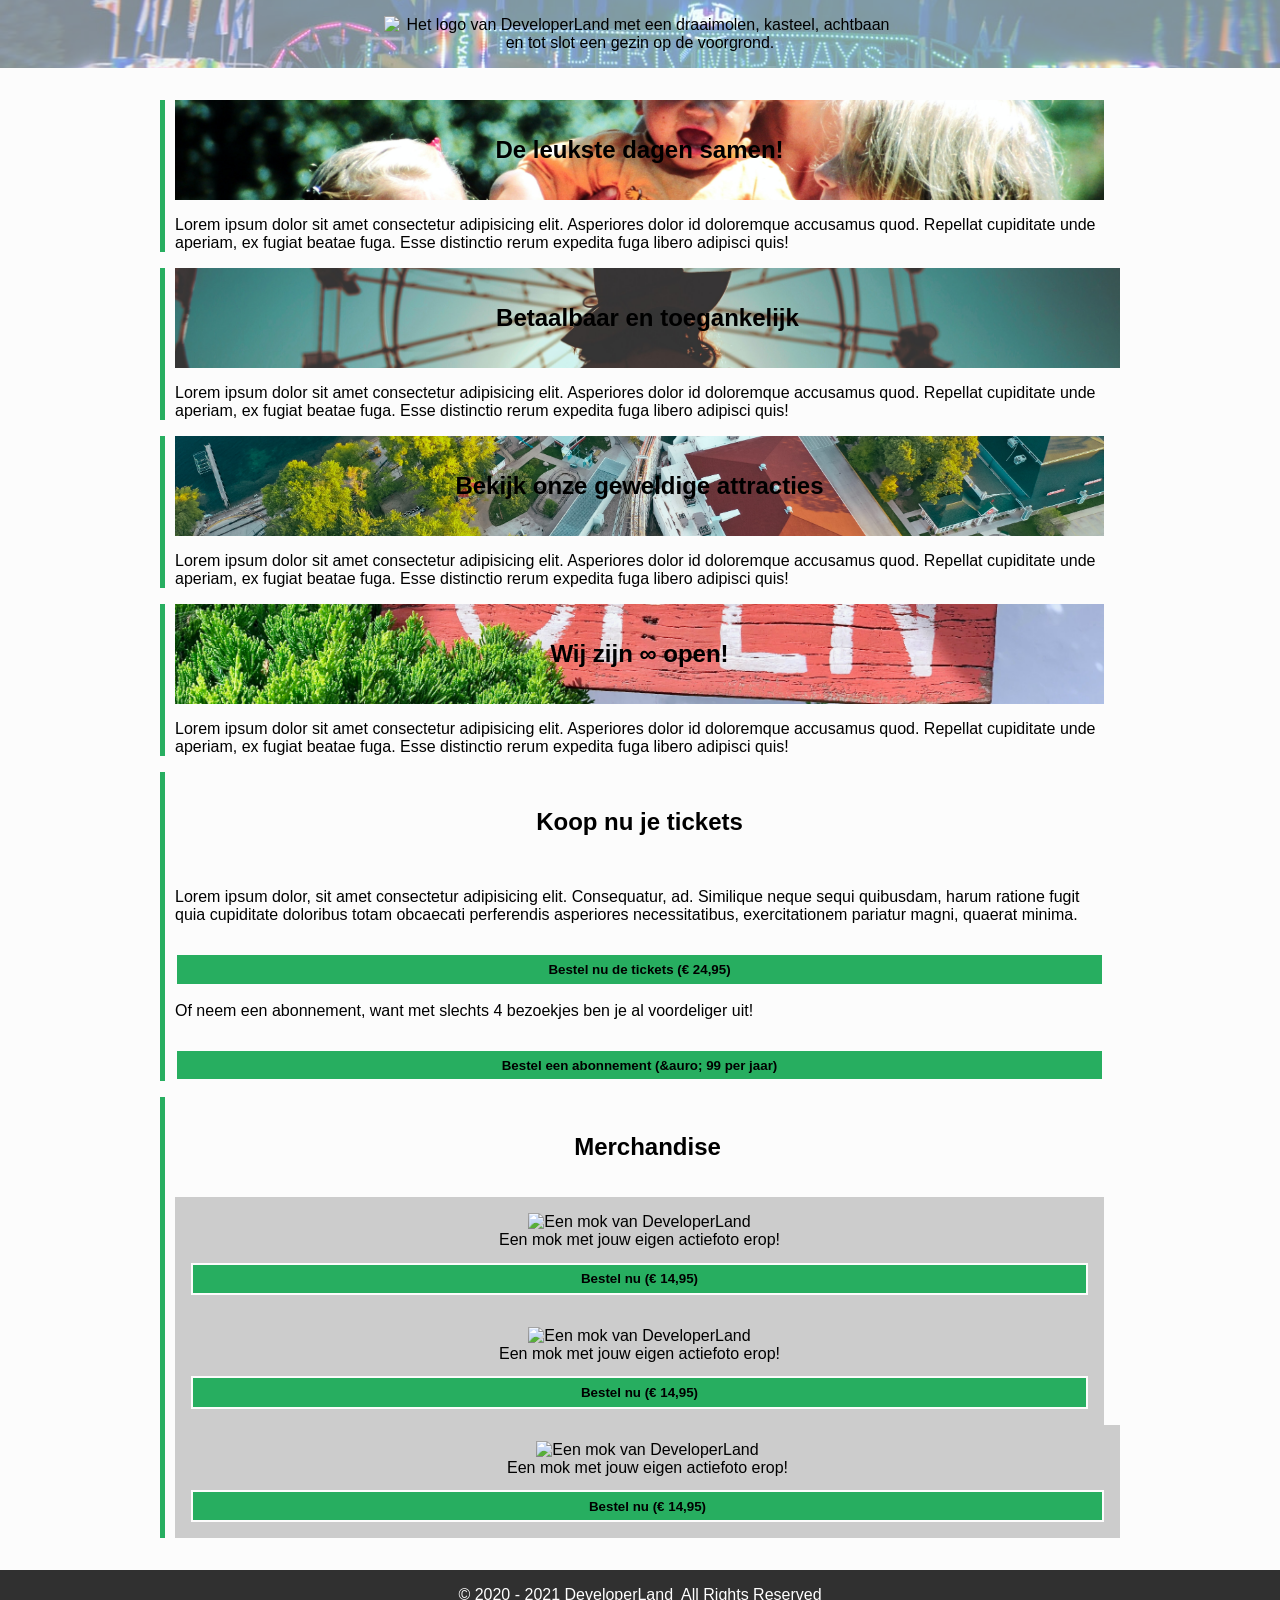
==== PARKWEBSITE/index.html @ ca36c083 "Initial commit" ====
<!DOCTYPE html>
<html lang="en">
<head>
  <meta charset="UTF-8">
  <meta name="viewport" content="width=device-width, initial-scale=1.0">
  <title>DeveloperLand - Het meest leerzame prepark voor het hele gezin!</title>

  <link rel="stylesheet" href="styles/main.css">
</head>
<body>
  <header>
    <div class="header-content">
      <div class="wrapper">
        <img src="logo-big-v3.png" alt="Het logo van DeveloperLand met een draaimolen, kasteel, achtbaan en tot slot een gezin op de voorgrond." class="logo hidden-on-sm">
        <h1 class="hidden-on-lg">DeveloperLand</h1>
      </div>
    </div>
  </header>
  <main>
    <div class="wrapper">
      <div class="row">
        <article>
          <h2 class="fun-for-family">De leukste dagen samen!</h2>
          <p>Lorem ipsum dolor sit amet consectetur adipisicing elit. Asperiores dolor id doloremque accusamus quod. Repellat cupiditate unde aperiam, ex fugiat beatae fuga. Esse distinctio rerum expedita fuga libero adipisci quis!</p>
        </article>
        <article>
          <h2 class="accessibility">Betaalbaar en toegankelijk</h2>
          <p>Lorem ipsum dolor sit amet consectetur adipisicing elit. Asperiores dolor id doloremque accusamus quod. Repellat cupiditate unde aperiam, ex fugiat beatae fuga. Esse distinctio rerum expedita fuga libero adipisci quis!</p>
        </article>
      </div>
      <article>
          <h2 class="rides">Bekijk onze geweldige attracties</h2>
          <p>Lorem ipsum dolor sit amet consectetur adipisicing elit. Asperiores dolor id doloremque accusamus quod. Repellat cupiditate unde aperiam, ex fugiat beatae fuga. Esse distinctio rerum expedita fuga libero adipisci quis!</p>
      </article>
      <article>
          <h2 class="open-forever">Wij zijn &#8734; open!</h2>
          <p>Lorem ipsum dolor sit amet consectetur adipisicing elit. Asperiores dolor id doloremque accusamus quod. Repellat cupiditate unde aperiam, ex fugiat beatae fuga. Esse distinctio rerum expedita fuga libero adipisci quis!</p>
      </article>
      <article class="emphasize">
        <h2>Koop nu je tickets</h2>
        <p>Lorem ipsum dolor, sit amet consectetur adipisicing elit. Consequatur, ad. Similique neque sequi quibusdam, harum ratione fugit quia cupiditate doloribus totam obcaecati perferendis asperiores necessitatibus, exercitationem pariatur magni, quaerat minima.</p>
        <p>
          <button>Bestel nu de tickets (&euro; 24,95)</button>
        </p>
        <p>
          Of neem een abonnement, want met slechts 4 bezoekjes ben je al voordeliger uit!
        </p>
        <p>
          <button>Bestel een abonnement (&auro; 99 per jaar)</button>
        </p>
      </article>
      <article>
        <h2>Merchandise</h2>
        <div class="row">
          <div class="product">
            <img src="merchandise/mok.JPG" alt="Een mok van DeveloperLand">
            <span>Een mok met jouw eigen actiefoto erop!</span>
            <a href="product.html"><button>Bestel nu (&euro; 14,95)</button></a>
          </div>
          <div class="product">
            <img src="merchandise/mok.JPG" alt="Een mok van DeveloperLand">
            <span>Een mok met jouw eigen actiefoto erop!</span>
            <a href="product.html"><button>Bestel nu (&euro; 14,95)</button></a>
          </div>
          <div class="product">
            <img src="merchandise/mok.JPG" alt="Een mok van DeveloperLand">
            <span>Een mok met jouw eigen actiefoto erop!</span>
            <a href="product.html"><button>Bestel nu (&euro; 14,95)</button></a>
          </div>
        </div>
      </article>
    </div>
  </main>
  <footer>
    <div class="wrapper">
      <div class="copyright">
        &copy; 2020 - 2021 DeveloperLand&nbsp;&nbsp;All Rights Reserved
      </div>
    </div>
  </footer>
</body>
</html>
---- PARKWEBSITE/styles/main.css ----
/*
  Afgesproken kleuren:

    * Lichte achtergrond: #FCFCFC
    * Medium achtergrond: #CCCCCC
    * Donkere achtergrond: #303030

    * Primaire kleur: #27AE60
    * Secundaire kleur: #2F80ED
*/

body, html{
  margin: 0;
  padding: 0;

  font-family: 'Segoe UI', Tahoma, Geneva, Verdana, sans-serif;
  background: #FCFCFC;
}

.wrapper{
  max-width: 960px;
  width: 100%;
  margin: 0 auto;
}

header{
  background: url('../images/park01.jpg');
  background-size: cover;
  background-position: center;
  background-color: #CCCCCC;
}

.header-content{
  padding: 1em;

  text-align: center;
  background-color: rgba(255, 255, 255, 0.5);

  /* Deze animatie wordt onder aan dit bestand gedefinieerd/aangemaakt */
  -webkit-animation: fadein 4s; /* Safari, Chrome and Opera > 12.1 */
  -moz-animation: fadein 4s; /* Firefox < 16 */
  -ms-animation: fadein 4s; /* Internet Explorer */
  -o-animation: fadein 4s; /* Opera < 12.1 */
  animation: fadein 4s;
}

.logo{
  margin: 0 auto;
  width: 512px;
}

h1{
  margin: 0;
  font-family: 'Heartbeat';
  color: #27AE60;
  text-shadow: 
    3px 3px 0 #FCFCFC,
    -1px -1px 0 #FCFCFC,  
    1px -1px 0 #FCFCFC,
    -1px 1px 0 #FCFCFC,
    1px 1px 0 #FCFCFC;
}

h2{
  border-left: 5px solid #27AE60;
  padding-left: 10px;
}

main{
  padding: 1em;
}

table{
  margin-top: 1em;
  width: 100%;
  border-collapse: collapse;
}

table th{
  text-align: start;
}

table thead, table tbody{
  border-bottom: 1px solid #303030;
}

table th.slim{
  width: 100px;
}

table tfoot{
  font-weight: bold;
}

article{
  border-left: 5px solid #27AE60;
  padding-left: 10px;
  margin: 1em 1em 1em 0;
}
article:last-of-type{
  margin-right: 0;
}

article h2{
  margin: 0;
  padding: 1.5em;
  border-left: none;
  background-position: center;
  background-size: cover;
  text-align: center;
}
article h2.fun-for-family{
  background-image: url('../images/family-fun-george-arthur-pflueger.jpg');
}
article h2.accessibility{
  background-image: url('../images/accessible-eunice-stahl.jpg');
}
article h2.rides{
  background-image: url('../images/drone-drew-dau.jpg');
}
article h2.open-forever{
  background-image: url('../images/open-james-lee.jpg');
}

.product{
  margin-right: 1em;
  padding: 1em;
  background: #CCCCCC;
  text-align: center;
}
.product:last-of-type{
  margin-right: 0;
}

.product span{
  display: block;
}
.product img{
  width: 100%;
  max-width: 250px;
  margin: 0 auto;
}

button{
  width: 100%;
  margin-top: 1em;
  padding: .5em;
  background: #27AE60;
  border: 2px solid #FCFCFC;
  color: #000000;
  font-weight: bold;
}

.payment-option{
  height: 64px;
}

.sidy-by-side{
}

.description{
  flex: 1;
}

footer{
  padding: 1em;
  background: #303030;
  color: #ffffff;
}

.copyright{
  text-align: center;
}

.hidden-on-lg{
  display: none;
}
.hidden-on-sm{
  display: block;
}

/* 
  ##Device = Most of the Smartphones Mobiles (Portrait)
  ##Screen = B/w 320px to 479px
  Bron: https://gist.github.com/gokulkrishh/242e68d1ee94ad05f488
*/

@media (max-width: 480px) {

}

/* 
  ##Device = Tablets, Ipads (portrait)
  ##Screen = B/w 768px to 1024px
*/

@media (max-width: 1024px) {
  .logo{
    margin: 0 auto;
    width: 256px;
  }

  .row{
    flex-direction: column;
  }
  .sidy-by-side{
    flex-direction: column;
    align-items: center;
  }
}

/*
  help! Het lettertype wordt om een of andere reden niet goed geladen... Misschien heeft het iets met het pad naar de fonts te maken?
*/
@font-face {
  font-family: 'Heartbeat';
  src:  url('fonts/heartbeat.eot') format('eot'),
        url('fonts/heartbeat.otf') format('otf'),
        url('fonts/heartbeat.woff') format('woff'),
        url('fonts/heartbeat.svg') format('svg'),
        url('fonts/heartbeat.ttf') format('ttf');
}

/*
  Animations for fading in logo on page load
*/
@keyframes fadein {
from { opacity: 0; }
to   { opacity: 1; }
}

/* Firefox < 16 */
@-moz-keyframes fadein {
from { opacity: 0; }
to   { opacity: 1; }
}

/* Safari, Chrome and Opera > 12.1 */
@-webkit-keyframes fadein {
from { opacity: 0; }
to   { opacity: 1; }
}

/* Internet Explorer */
@-ms-keyframes fadein {
from { opacity: 0; }
to   { opacity: 1; }
}

/* Opera < 12.1 */
@-o-keyframes fadein {
from { opacity: 0; }
to   { opacity: 1; }
}
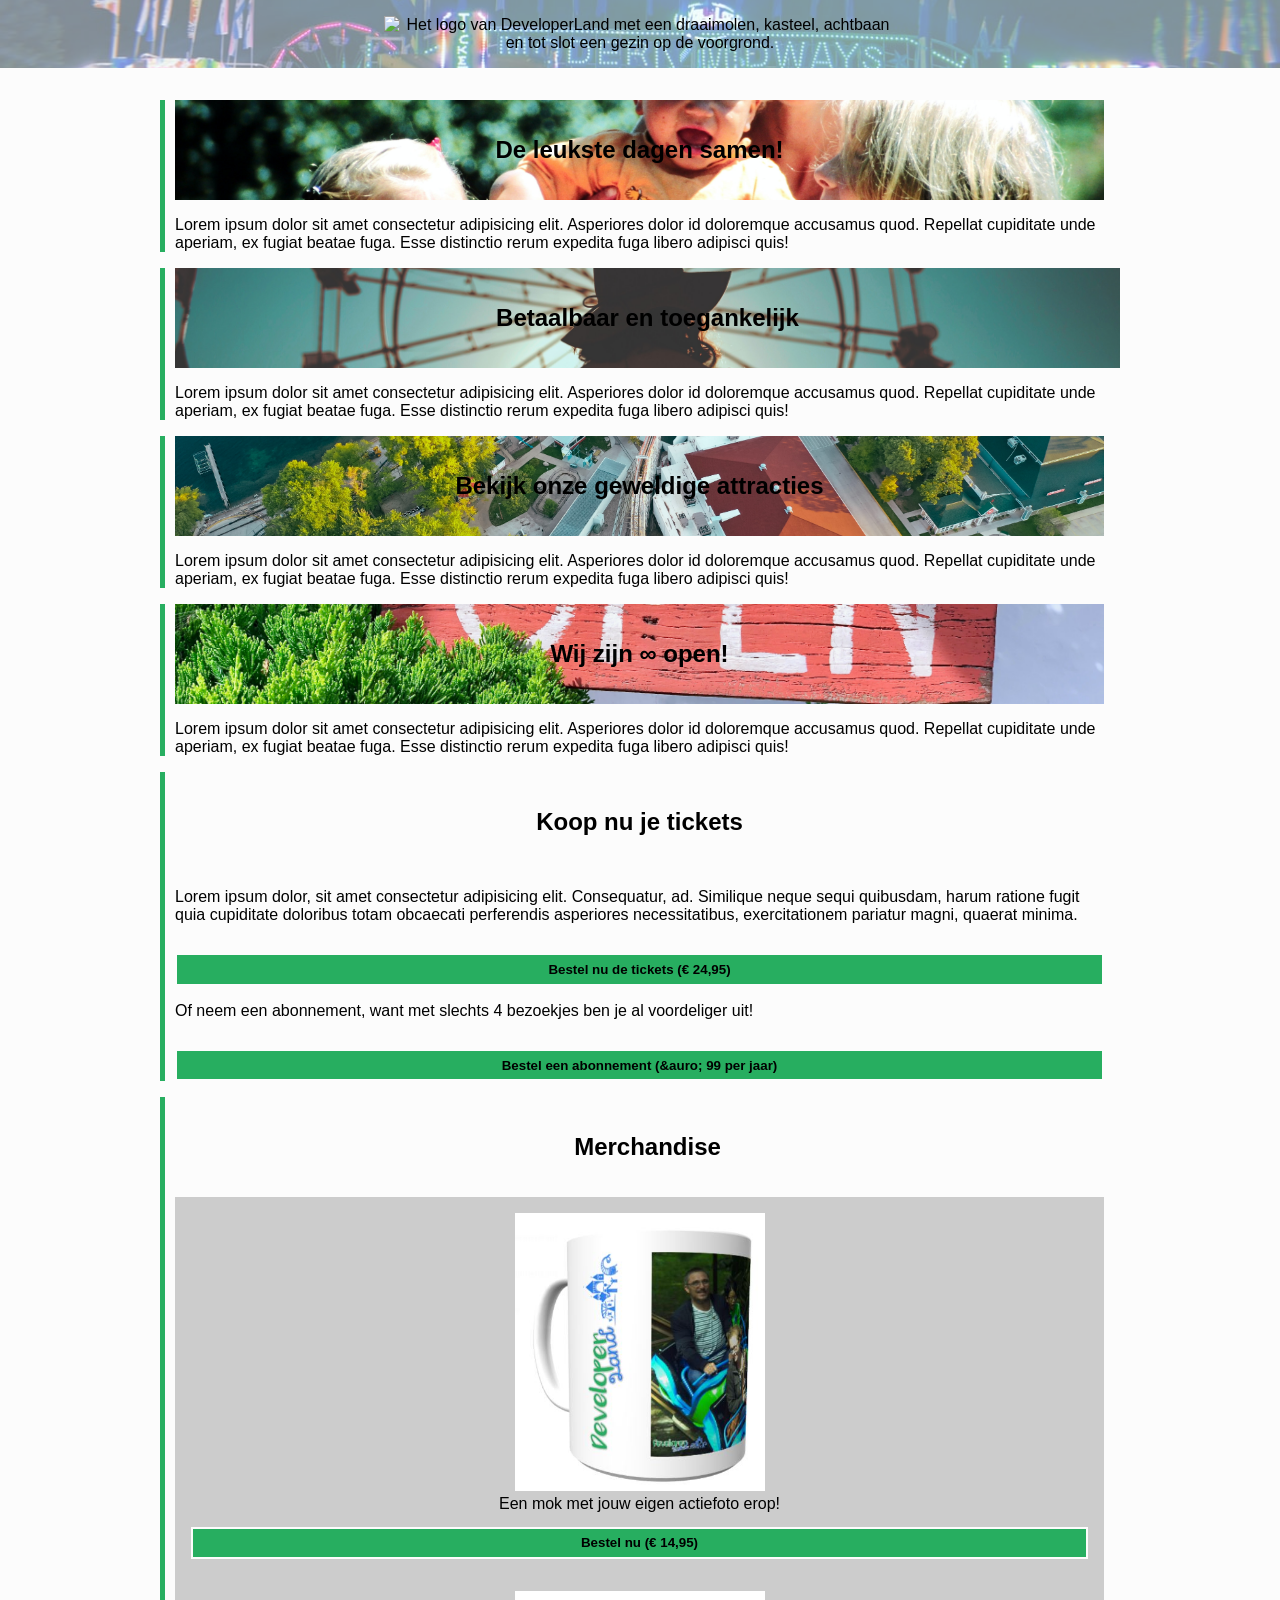
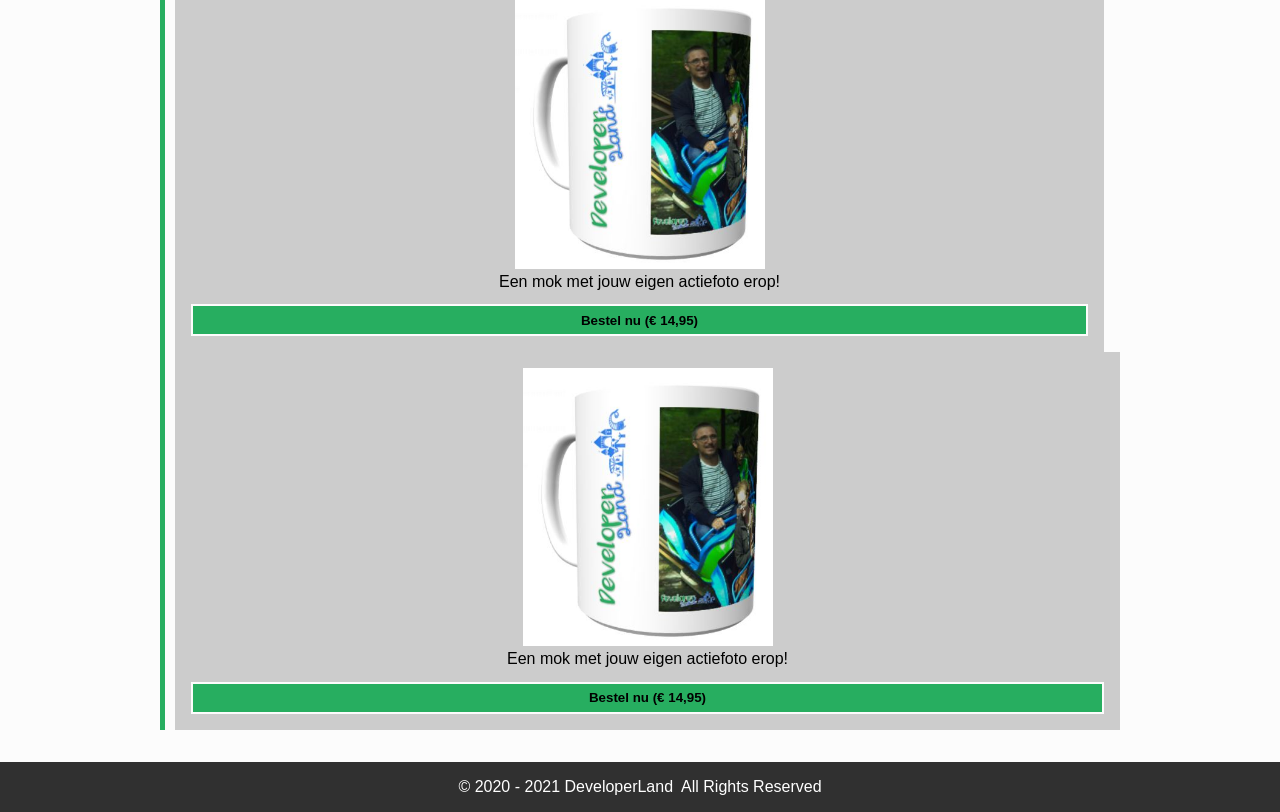
==== commit db5456a6: "ticket 2/mok image ik heb de image link aangepast waarbij deze mok nu goed wordt weergegeven in het " ====
--- a/PARKWEBSITE/index.html
+++ b/PARKWEBSITE/index.html
@@ -53,17 +53,17 @@
         <h2>Merchandise</h2>
         <div class="row">
           <div class="product">
-            <img src="merchandise/mok.JPG" alt="Een mok van DeveloperLand">
+            <img src="images/merchandise/mok.JPG" alt="Een mok van DeveloperLand">
             <span>Een mok met jouw eigen actiefoto erop!</span>
             <a href="product.html"><button>Bestel nu (&euro; 14,95)</button></a>
           </div>
           <div class="product">
-            <img src="merchandise/mok.JPG" alt="Een mok van DeveloperLand">
+            <img src="images/merchandise/mok.JPG" alt="Een mok van DeveloperLand">
             <span>Een mok met jouw eigen actiefoto erop!</span>
             <a href="product.html"><button>Bestel nu (&euro; 14,95)</button></a>
           </div>
           <div class="product">
-            <img src="merchandise/mok.JPG" alt="Een mok van DeveloperLand">
+            <img src="images/merchandise/mok.JPG" alt="Een mok van DeveloperLand">
             <span>Een mok met jouw eigen actiefoto erop!</span>
             <a href="product.html"><button>Bestel nu (&euro; 14,95)</button></a>
           </div>
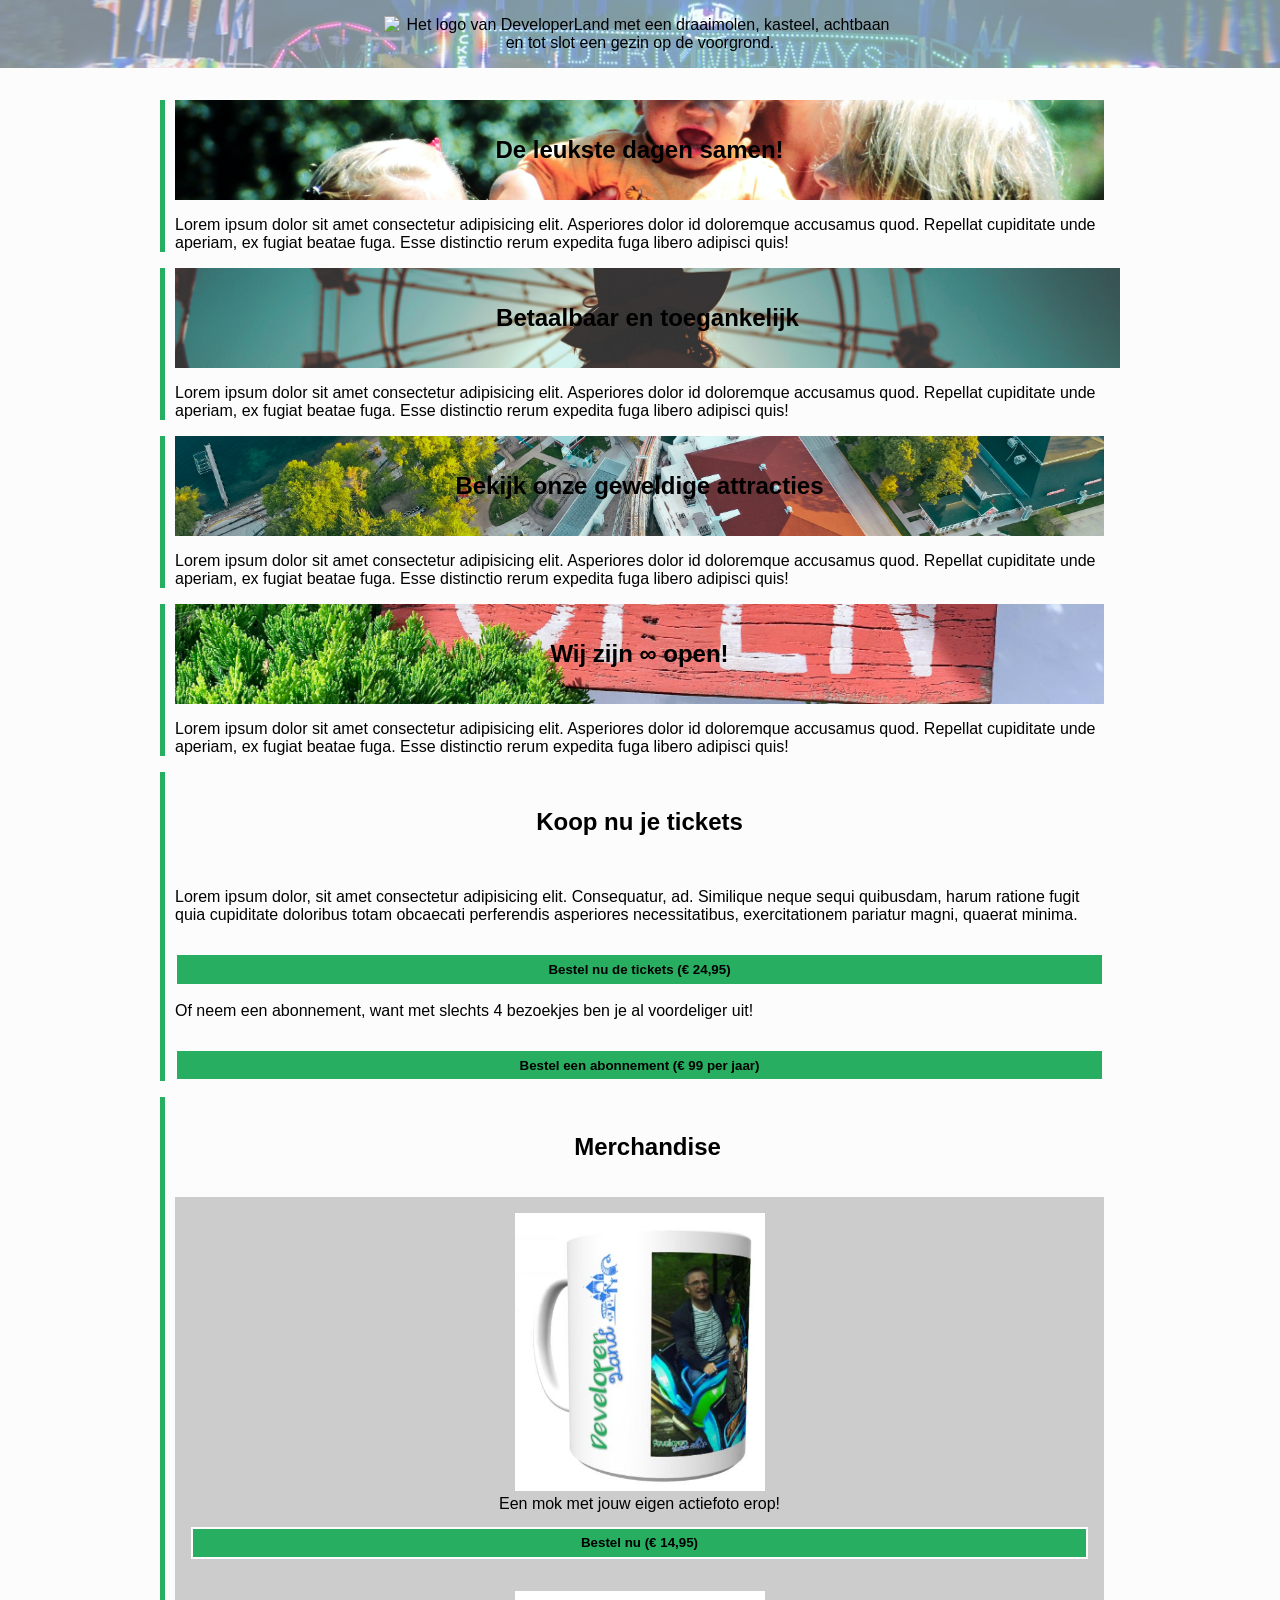
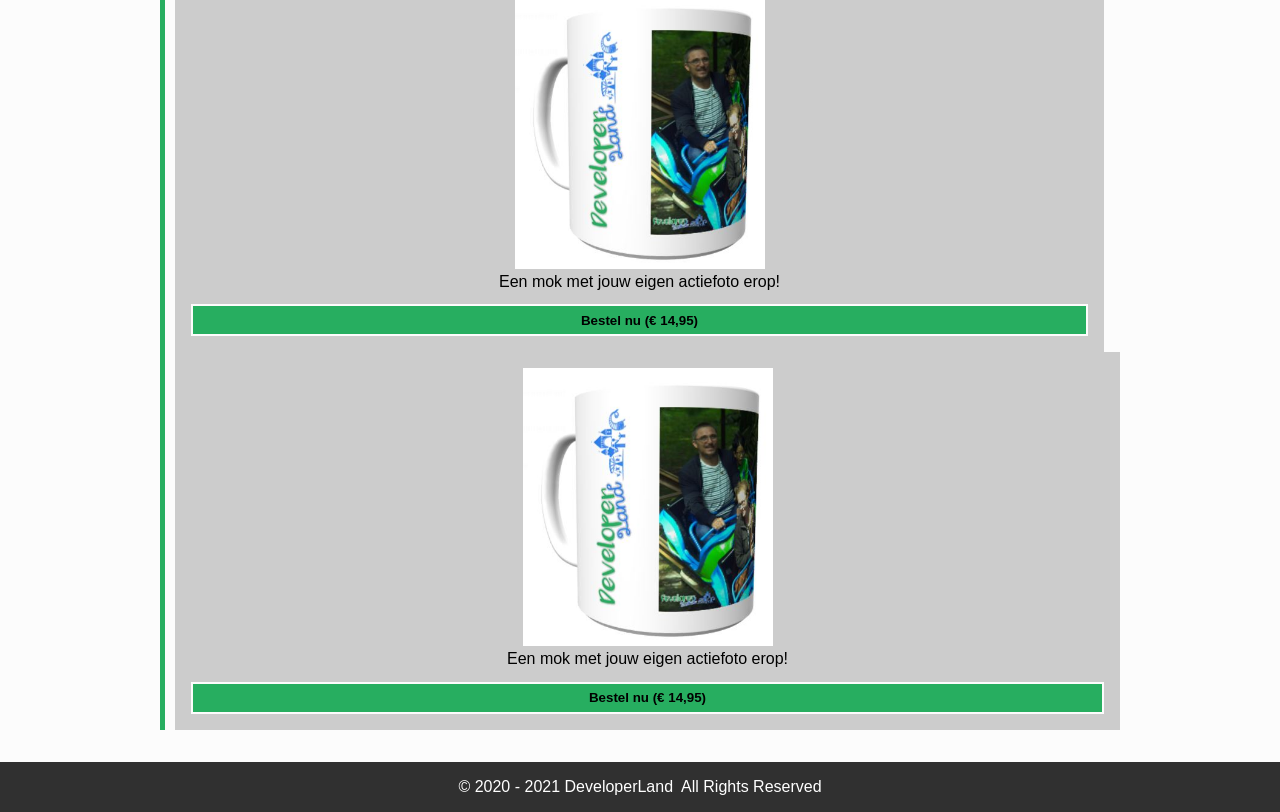
==== commit 64b3f92b: "ticket 3/euro aanpassen ik heb een letter veranderd waardoor het nu goed staat op de website" ====
--- a/PARKWEBSITE/index.html
+++ b/PARKWEBSITE/index.html
@@ -46,7 +46,7 @@
           Of neem een abonnement, want met slechts 4 bezoekjes ben je al voordeliger uit!
         </p>
         <p>
-          <button>Bestel een abonnement (&auro; 99 per jaar)</button>
+          <button>Bestel een abonnement (&euro; 99 per jaar)</button>
         </p>
       </article>
       <article>
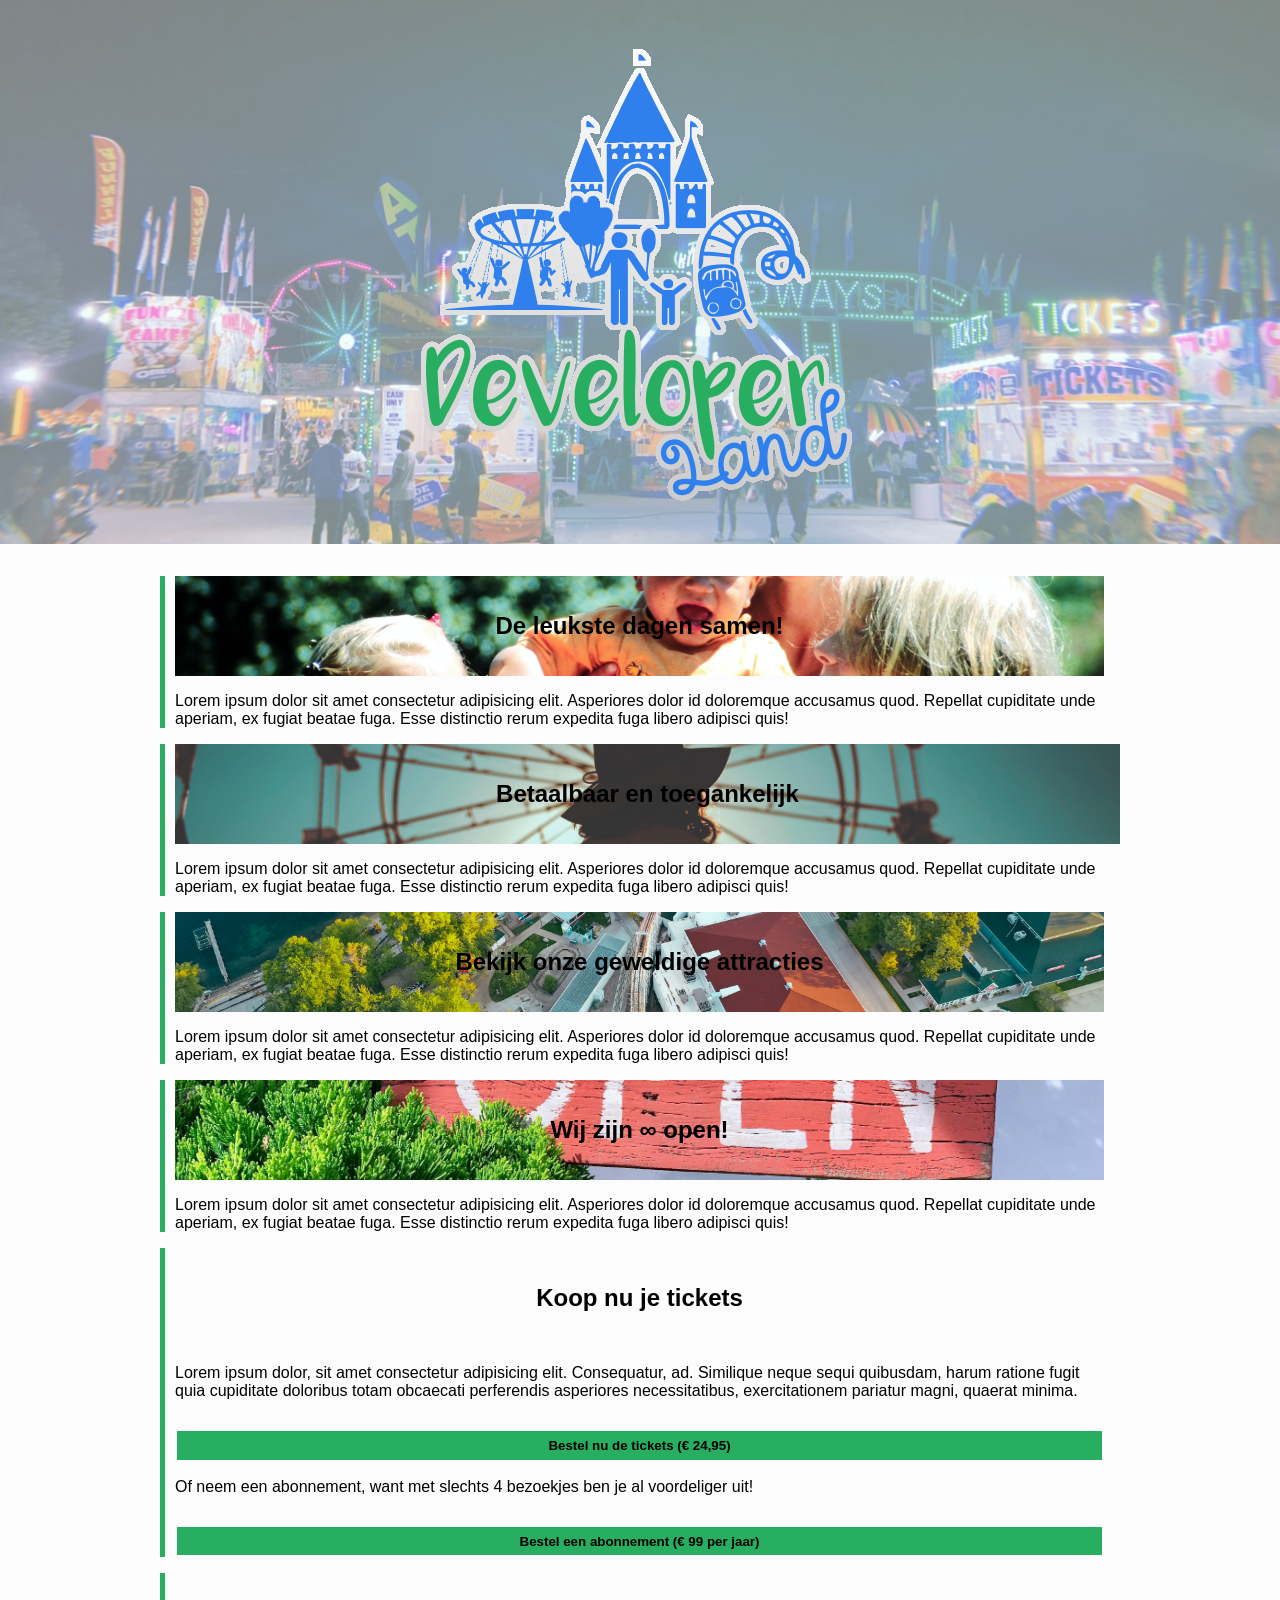
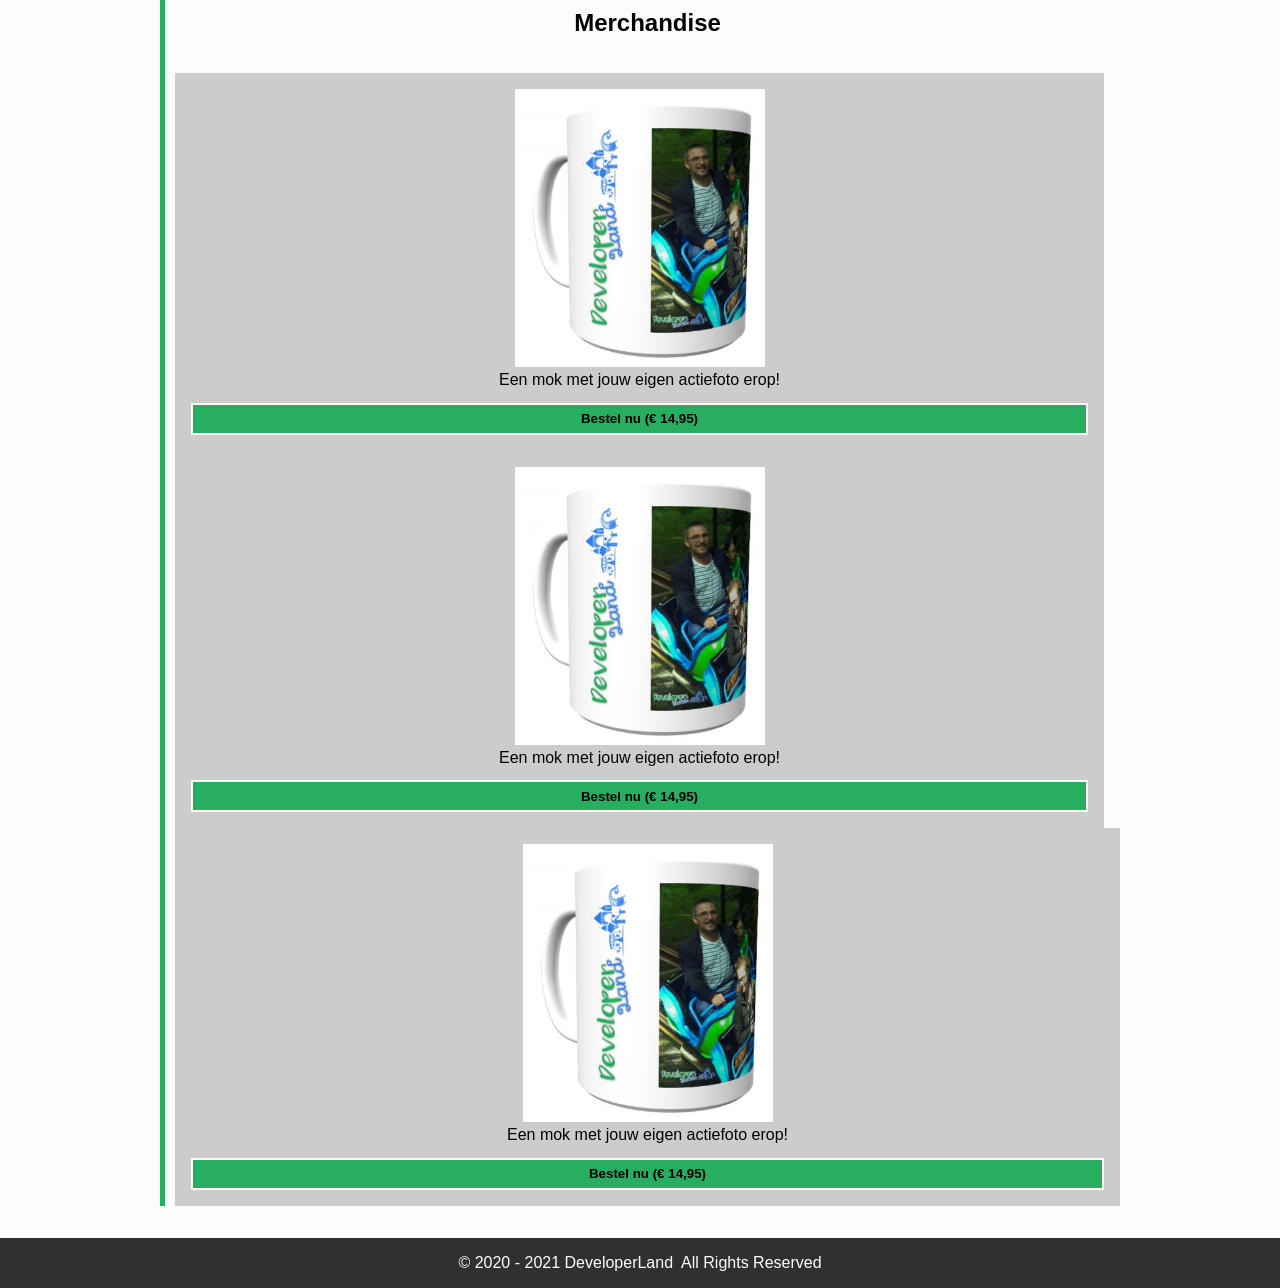
==== commit 7685b553: "Image Nu kan je image goed zien" ====
--- a/PARKWEBSITE/index.html
+++ b/PARKWEBSITE/index.html
@@ -11,7 +11,7 @@
   <header>
     <div class="header-content">
       <div class="wrapper">
-        <img src="logo-big-v3.png" alt="Het logo van DeveloperLand met een draaimolen, kasteel, achtbaan en tot slot een gezin op de voorgrond." class="logo hidden-on-sm">
+        <img src="images/logo-big-v3.png" alt="Het logo van DeveloperLand met een draaimolen, kasteel, achtbaan en tot slot een gezin op de voorgrond." class="logo hidden-on-sm">
         <h1 class="hidden-on-lg">DeveloperLand</h1>
       </div>
     </div>
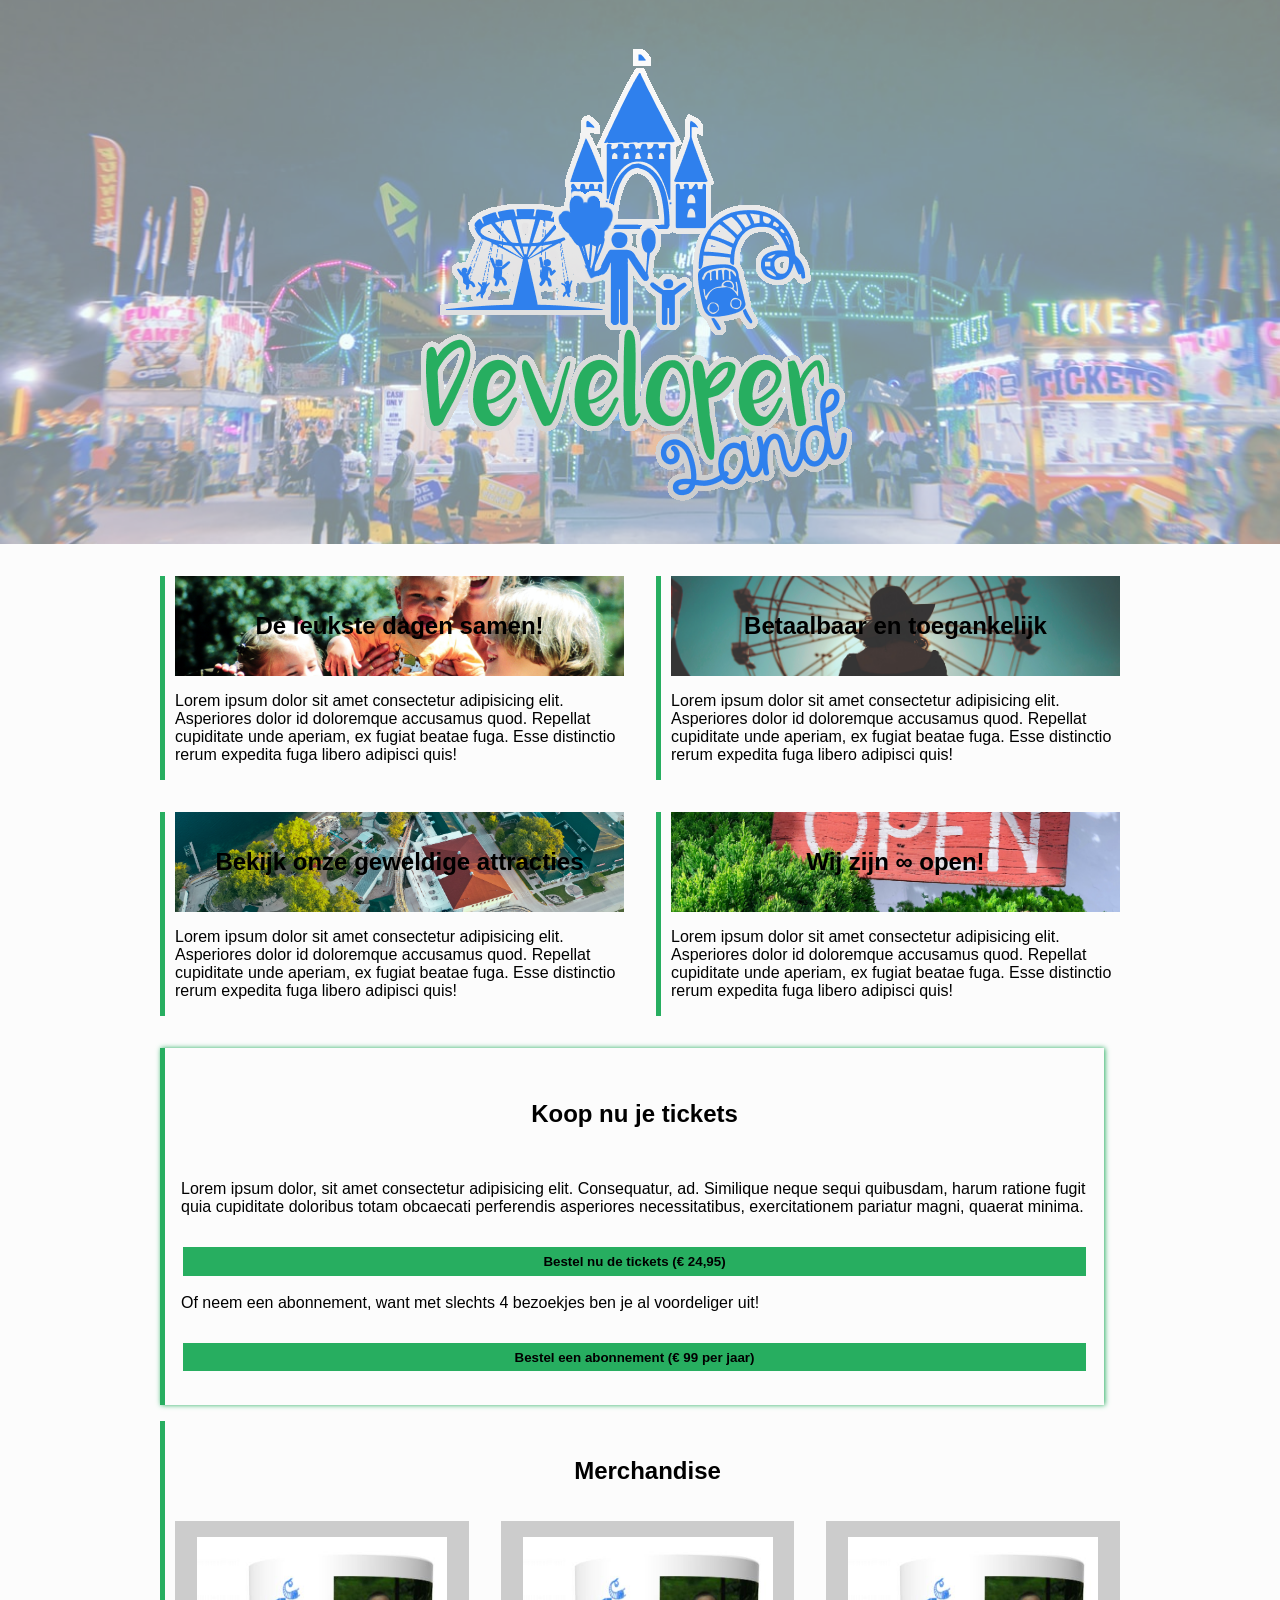
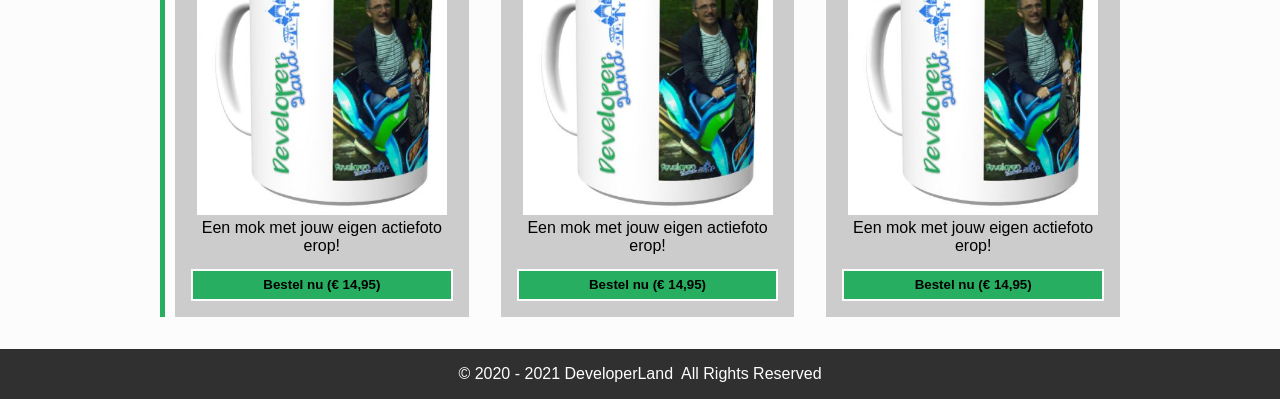
==== commit 05ca6921: "Ticket 6 Horizontaal gezet" ====
--- a/PARKWEBSITE/index.html
+++ b/PARKWEBSITE/index.html
@@ -11,6 +11,7 @@
   <header>
     <div class="header-content">
       <div class="wrapper">
+        <!-- Ticket 1 -->
         <img src="images/logo-big-v3.png" alt="Het logo van DeveloperLand met een draaimolen, kasteel, achtbaan en tot slot een gezin op de voorgrond." class="logo hidden-on-sm">
         <h1 class="hidden-on-lg">DeveloperLand</h1>
       </div>
@@ -28,14 +29,16 @@
           <p>Lorem ipsum dolor sit amet consectetur adipisicing elit. Asperiores dolor id doloremque accusamus quod. Repellat cupiditate unde aperiam, ex fugiat beatae fuga. Esse distinctio rerum expedita fuga libero adipisci quis!</p>
         </article>
       </div>
-      <article>
-          <h2 class="rides">Bekijk onze geweldige attracties</h2>
-          <p>Lorem ipsum dolor sit amet consectetur adipisicing elit. Asperiores dolor id doloremque accusamus quod. Repellat cupiditate unde aperiam, ex fugiat beatae fuga. Esse distinctio rerum expedita fuga libero adipisci quis!</p>
-      </article>
-      <article>
-          <h2 class="open-forever">Wij zijn &#8734; open!</h2>
-          <p>Lorem ipsum dolor sit amet consectetur adipisicing elit. Asperiores dolor id doloremque accusamus quod. Repellat cupiditate unde aperiam, ex fugiat beatae fuga. Esse distinctio rerum expedita fuga libero adipisci quis!</p>
-      </article>
+      <div class="row">
+        <article>
+            <h2 class="rides">Bekijk onze geweldige attracties</h2>
+            <p>Lorem ipsum dolor sit amet consectetur adipisicing elit. Asperiores dolor id doloremque accusamus quod. Repellat cupiditate unde aperiam, ex fugiat beatae fuga. Esse distinctio rerum expedita fuga libero adipisci quis!</p>
+        </article>
+        <article>
+            <h2 class="open-forever">Wij zijn &#8734; open!</h2>
+            <p>Lorem ipsum dolor sit amet consectetur adipisicing elit. Asperiores dolor id doloremque accusamus quod. Repellat cupiditate unde aperiam, ex fugiat beatae fuga. Esse distinctio rerum expedita fuga libero adipisci quis!</p>
+        </article>
+      </div>
       <article class="emphasize">
         <h2>Koop nu je tickets</h2>
         <p>Lorem ipsum dolor, sit amet consectetur adipisicing elit. Consequatur, ad. Similique neque sequi quibusdam, harum ratione fugit quia cupiditate doloribus totam obcaecati perferendis asperiores necessitatibus, exercitationem pariatur magni, quaerat minima.</p>
--- a/PARKWEBSITE/styles/main.css
+++ b/PARKWEBSITE/styles/main.css
@@ -70,6 +70,13 @@
   padding: 1em;
 }
 
+/* Ticket 4 */
+.row{
+  display: flex;
+  flex-direction: wrap;
+  gap: 1em;
+}
+
 table{
   margin-top: 1em;
   width: 100%;
@@ -120,6 +127,7 @@
 }
 article h2.open-forever{
   background-image: url('../images/open-james-lee.jpg');
+  
 }
 
 .product{
@@ -139,6 +147,17 @@
   width: 100%;
   max-width: 250px;
   margin: 0 auto;
+}
+article.emphasize {
+  border-left: 5px solid #27AE60;      
+  box-shadow: 1px 0 5px #27AE60;       
+  padding: 1em;                       
+}
+
+article.emphasize h2 {
+  margin: 0;              
+  border-left: none;      
+  text-align: center;     
 }
 
 button{
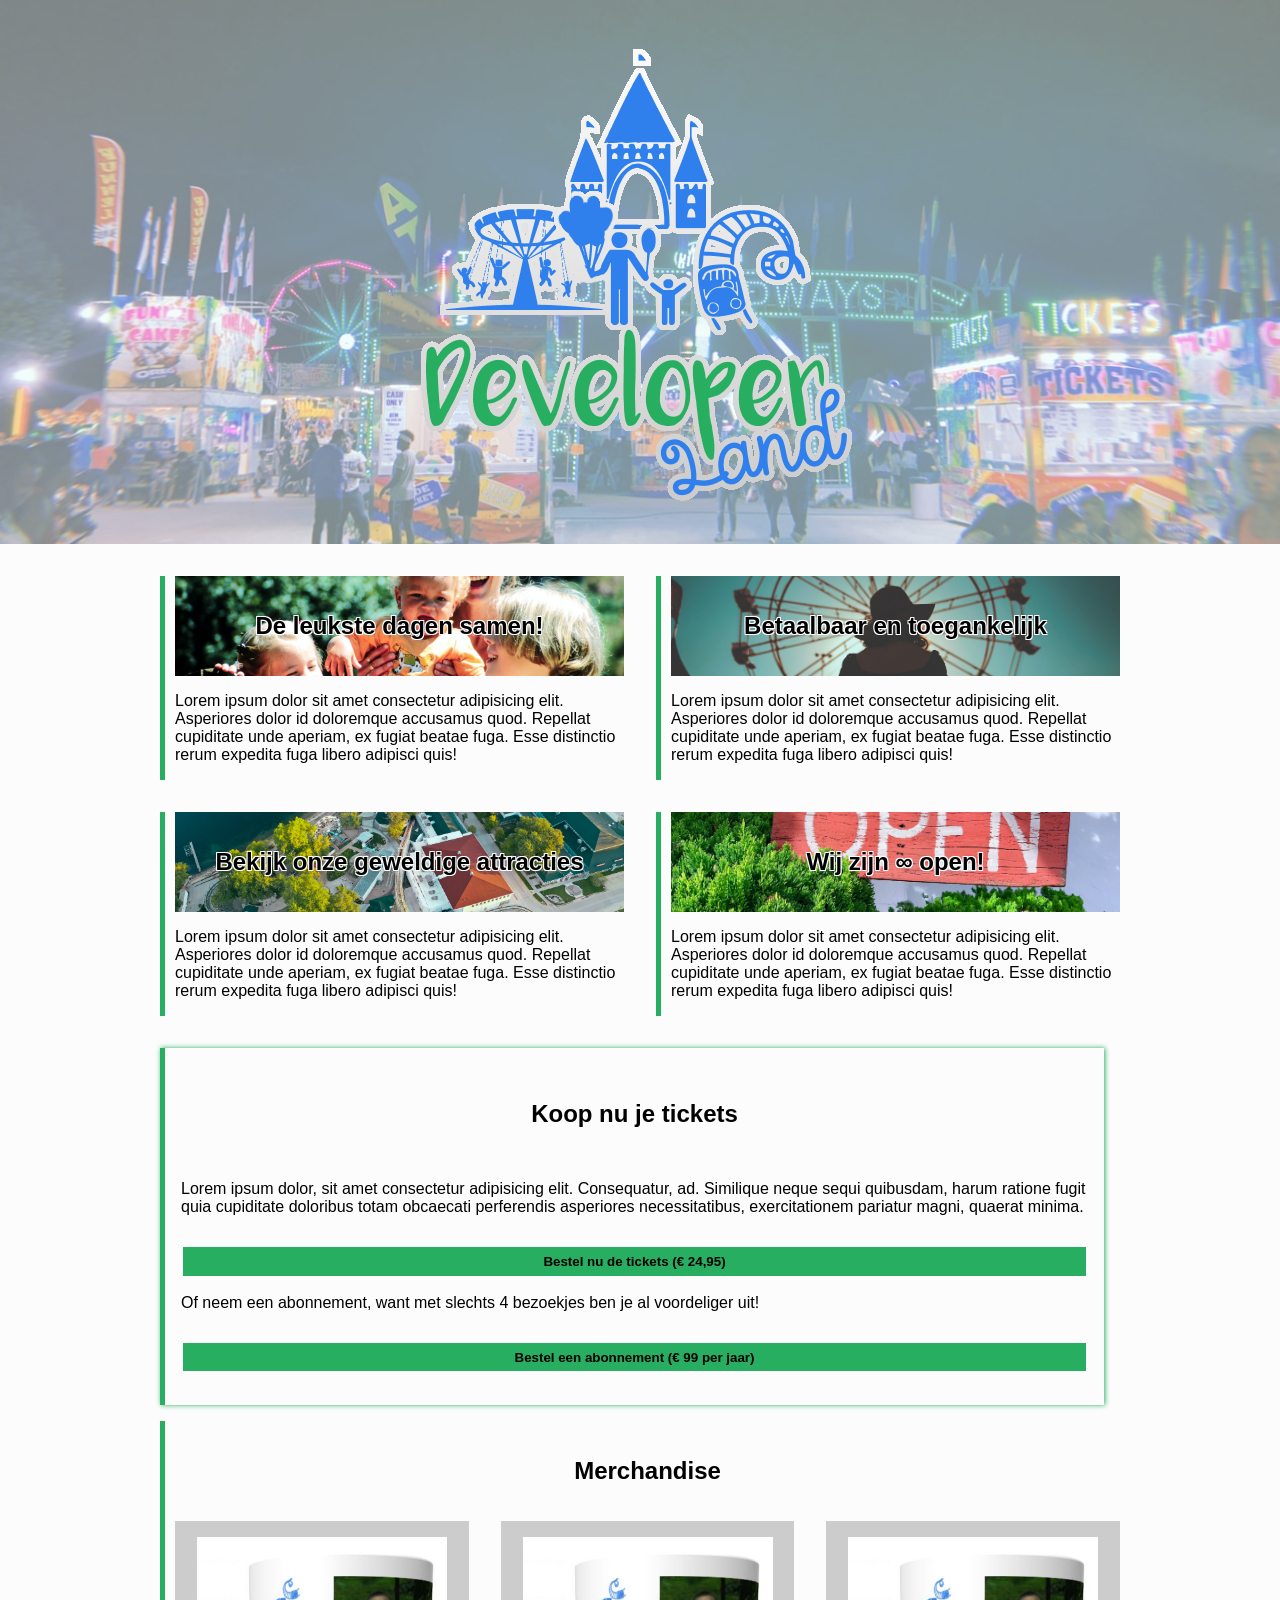
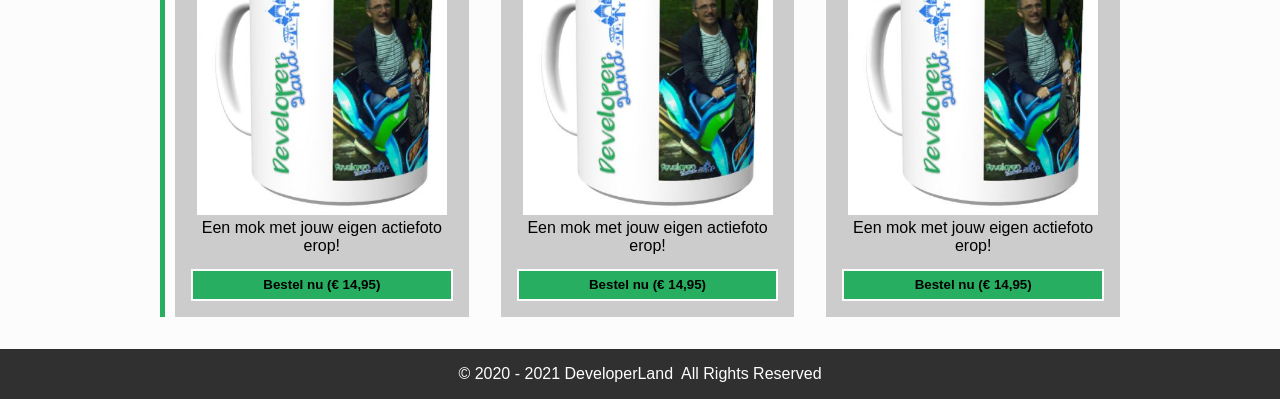
==== commit 6f9063ae: "Ticket 11 Hyperlink naar de carthtml" ====
--- a/PARKWEBSITE/index.html
+++ b/PARKWEBSITE/index.html
@@ -43,13 +43,13 @@
         <h2>Koop nu je tickets</h2>
         <p>Lorem ipsum dolor, sit amet consectetur adipisicing elit. Consequatur, ad. Similique neque sequi quibusdam, harum ratione fugit quia cupiditate doloribus totam obcaecati perferendis asperiores necessitatibus, exercitationem pariatur magni, quaerat minima.</p>
         <p>
-          <button>Bestel nu de tickets (&euro; 24,95)</button>
+          <a href="cart.html"><button>Bestel nu de tickets (&euro; 24,95)</button></a>
         </p>
         <p>
           Of neem een abonnement, want met slechts 4 bezoekjes ben je al voordeliger uit!
         </p>
         <p>
-          <button>Bestel een abonnement (&euro; 99 per jaar)</button>
+          <a href="cart.html"><button>Bestel een abonnement (&euro; 99 per jaar)</button></a>
         </p>
       </article>
       <article>
--- a/PARKWEBSITE/styles/main.css
+++ b/PARKWEBSITE/styles/main.css
@@ -62,6 +62,7 @@
 }
 
 h2{
+  text-shadow: 0 0 0 #FCFCFC, -1px -1px 0 #FCFCFC, 1px -1px 0 #FCFCFC, -1px 1px 0 #FCFCFC, 1px 1px 0 #FCFCFC;
   border-left: 5px solid #27AE60;
   padding-left: 10px;
 }
